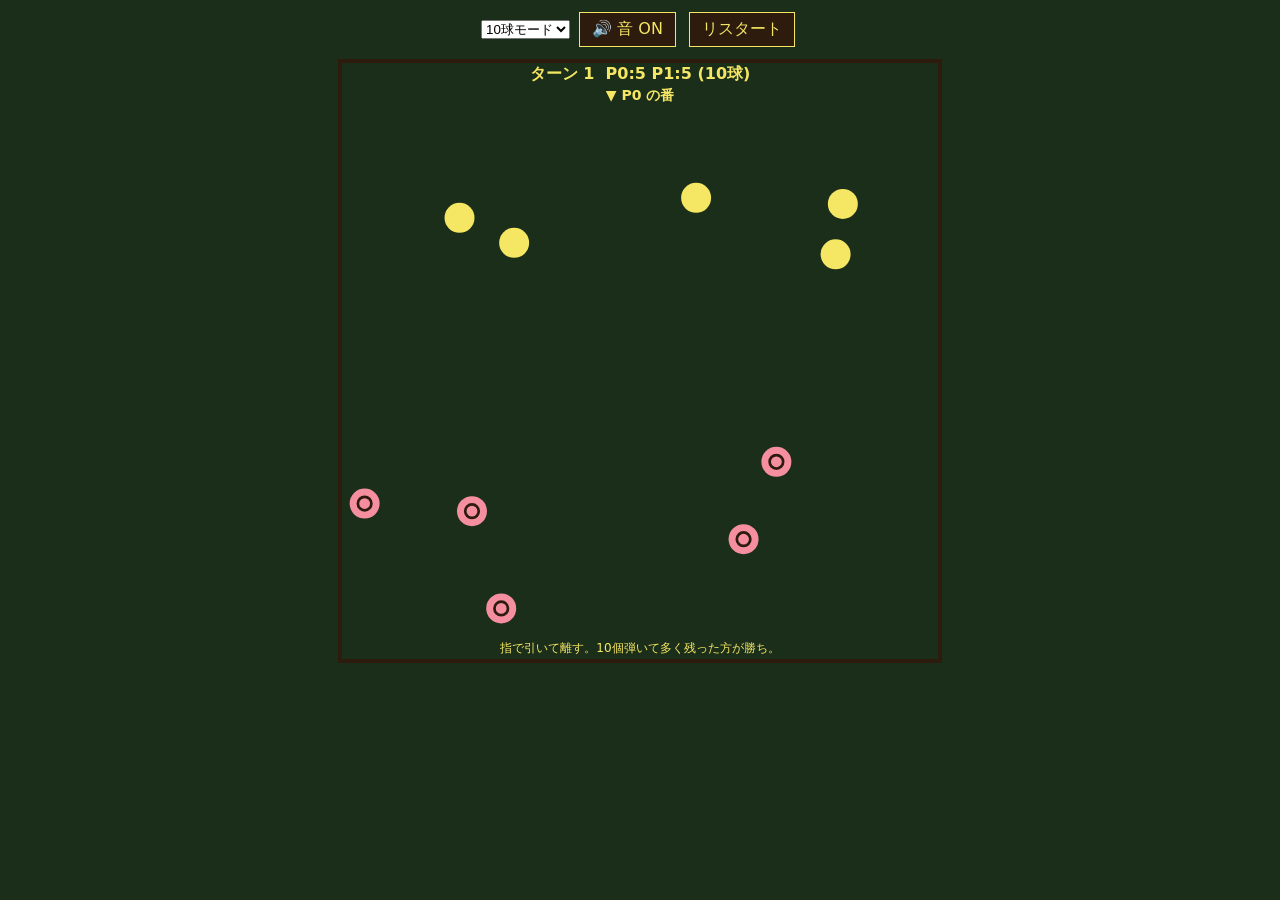
==== index.html @ 5182fd36 "feat: integrate MVP-α entry point" ====
<!DOCTYPE html>
<html lang="ja">
<head>
    <meta charset="UTF-8">
    <meta name="viewport" content="width=device-width, initial-scale=1, user-scalable=no">
    <title>Physical Ohajiki (MVP-α)</title>
    <link rel="stylesheet" href="styles/main.css">
</head>
<body>
    <div class="hud">
        <select id="mode-select">
            <option value="10ball">10球モード</option>
            <option value="6ball">6球モード</option>
        </select>
        <button id="mute-toggle">🔊 音 ON</button>
        <button id="restart">リスタート</button>
    </div>
    <canvas id="game-canvas" width="600" height="600"></canvas>
    <p id="status" class="hud"></p>
    <script type="module">
        import { bootstrap } from './src/main.js';
        bootstrap({
            canvas: document.getElementById('game-canvas'),
            muteButton: document.getElementById('mute-toggle'),
            modeSelect: document.getElementById('mode-select'),
            statusEl: document.getElementById('status'),
            restartButton: document.getElementById('restart'),
        });
    </script>
</body>
</html>
---- styles/main.css ----
/* Physical Ohajiki - 共通スタイル */
body {
    margin: 0;
    padding: 0;
    background: #1A2E1A;
    color: #F5E663;
    font-family: system-ui, -apple-system, sans-serif;
    display: flex;
    flex-direction: column;
    align-items: center;
    min-height: 100vh;
}

canvas {
    display: block;
    background: #1A2E1A;
    border: 2px solid #2D1B0E;
    touch-action: none; /* ピンチズーム抑止 (Pointer Events 用) */
    max-width: 100%;
    height: auto;
}

.hud {
    margin: 8px 0;
    text-align: center;
}

button {
    background: #2D1B0E;
    color: #F5E663;
    border: 1px solid #F5E663;
    padding: 6px 12px;
    margin: 4px;
    font: inherit;
    cursor: pointer;
}

button:hover {
    background: #3d2616;
}

#log {
    color: #F5E663;
    font-family: monospace;
    font-size: 12px;
    white-space: pre-wrap;
    max-width: 600px;
}
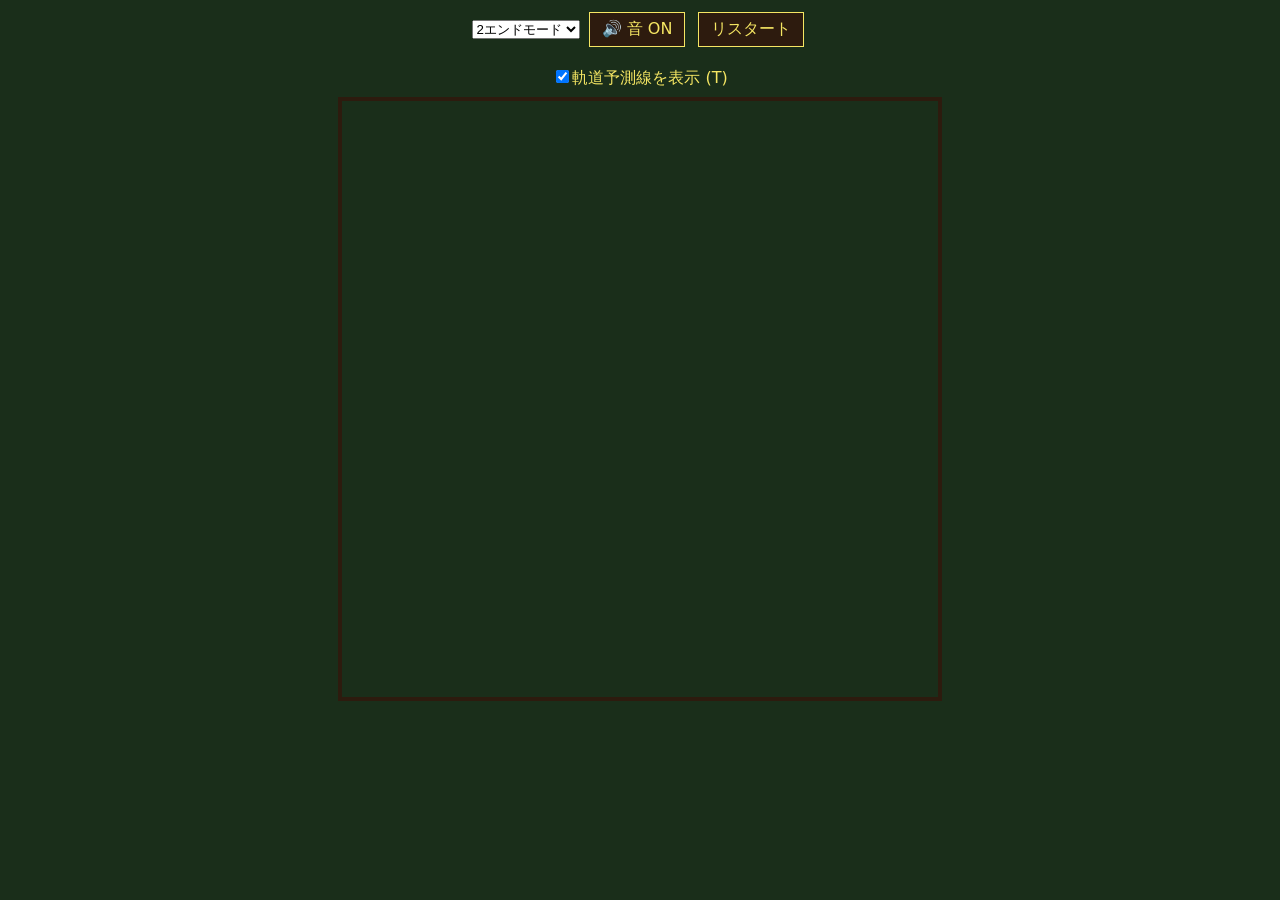
==== commit 2a559b92: "feat(main): integrate v2 curling state / FSM input / settings panel / preview overlay (M1v2.7-C)" ====
--- a/index.html
+++ b/index.html
@@ -9,12 +9,13 @@
 <body>
     <div class="hud">
         <select id="mode-select">
-            <option value="10ball">10球モード</option>
-            <option value="6ball">6球モード</option>
+            <option value="2end">2エンドモード</option>
+            <option value="1end">1エンドモード</option>
         </select>
         <button id="mute-toggle">🔊 音 ON</button>
         <button id="restart">リスタート</button>
     </div>
+    <div id="settings-root" class="hud"></div>
     <canvas id="game-canvas" width="600" height="600"></canvas>
     <p id="status" class="hud"></p>
     <script type="module">
@@ -25,6 +26,7 @@
             modeSelect: document.getElementById('mode-select'),
             statusEl: document.getElementById('status'),
             restartButton: document.getElementById('restart'),
+            settingsRoot: document.getElementById('settings-root'),
         });
     </script>
 </body>
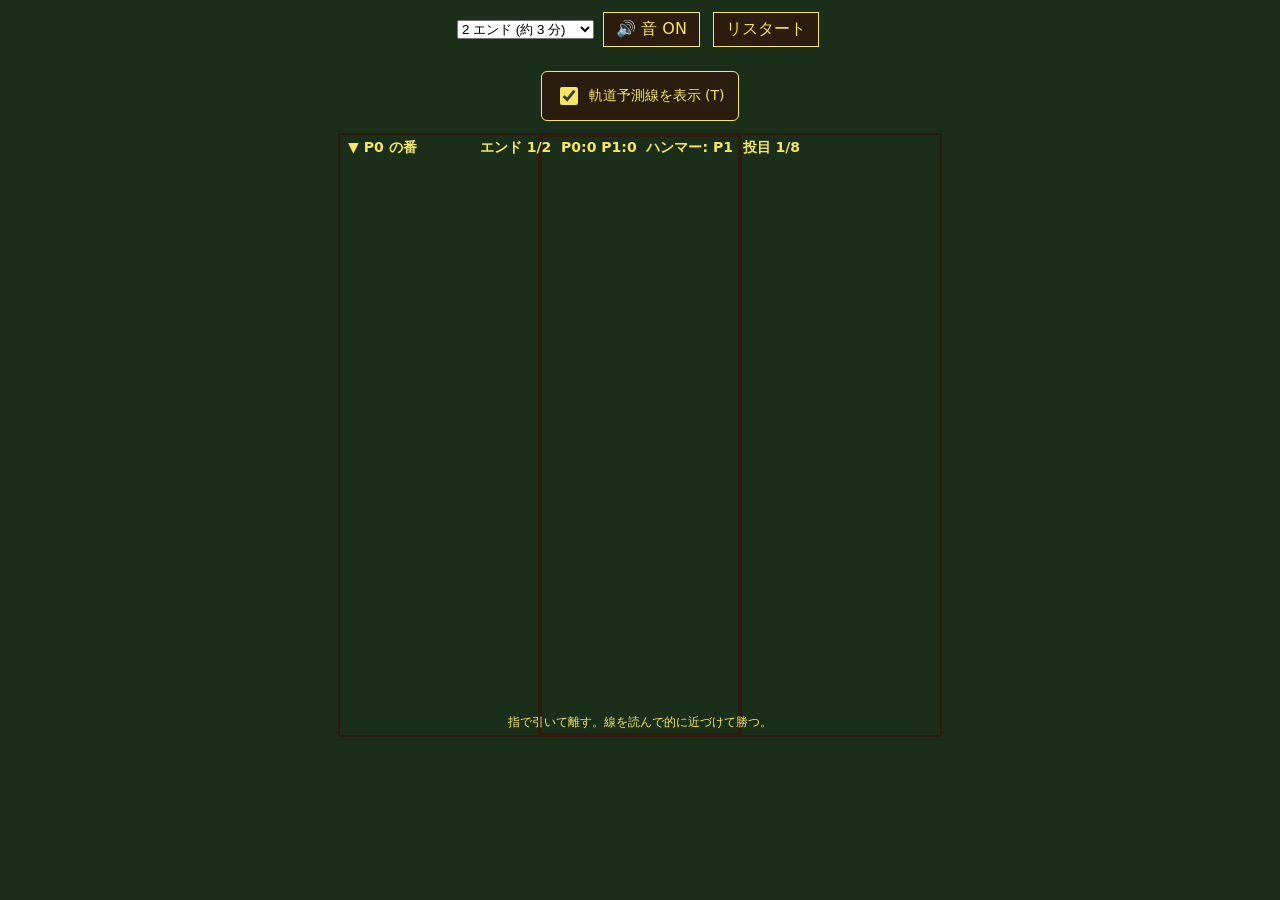
==== commit e1a7b484: "feat(mode): refine mode selector labels with playtime hints (M2v2.2)" ====
--- a/index.html
+++ b/index.html
@@ -9,8 +9,8 @@
 <body>
     <div class="hud">
         <select id="mode-select">
-            <option value="2end">2エンドモード</option>
-            <option value="1end">1エンドモード</option>
+            <option value="2end">2 エンド (約 3 分)</option>
+            <option value="1end">1 エンド (約 1.5 分)</option>
         </select>
         <button id="mute-toggle">🔊 音 ON</button>
         <button id="restart">リスタート</button>
--- a/styles/main.css
+++ b/styles/main.css
@@ -46,3 +46,41 @@
     white-space: pre-wrap;
     max-width: 600px;
 }
+
+/* K2 (Phase 2v2): 設定パネル
+ * 既存配色 (背景 #1A2E1A / 文字 #F5E663 / 枠 #2D1B0E) と整合。
+ * 設定項目が増えても破綻しないよう column flex で行を積む。
+ */
+.settings-panel {
+    display: inline-block;
+    background: rgba(45, 27, 14, 0.85); /* #2D1B0E 半透明 */
+    border: 1px solid #F5E663;
+    border-radius: 6px;
+    padding: 8px 14px;
+    margin: 4px;
+}
+
+.settings-row {
+    display: flex;
+    align-items: center;
+    gap: 8px;
+    min-height: 32px; /* タッチターゲット (Apple HIG 推奨 ≥ 44pt の 8 割を確保) */
+    cursor: pointer;
+    user-select: none;
+}
+
+.settings-row + .settings-row {
+    margin-top: 4px;
+}
+
+.settings-row input[type="checkbox"] {
+    width: 18px;
+    height: 18px;
+    cursor: pointer;
+    accent-color: #F5E663; /* チェック時の塗り色をテーマ色へ */
+}
+
+.settings-row span {
+    color: #F5E663;
+    font-size: 14px;
+}
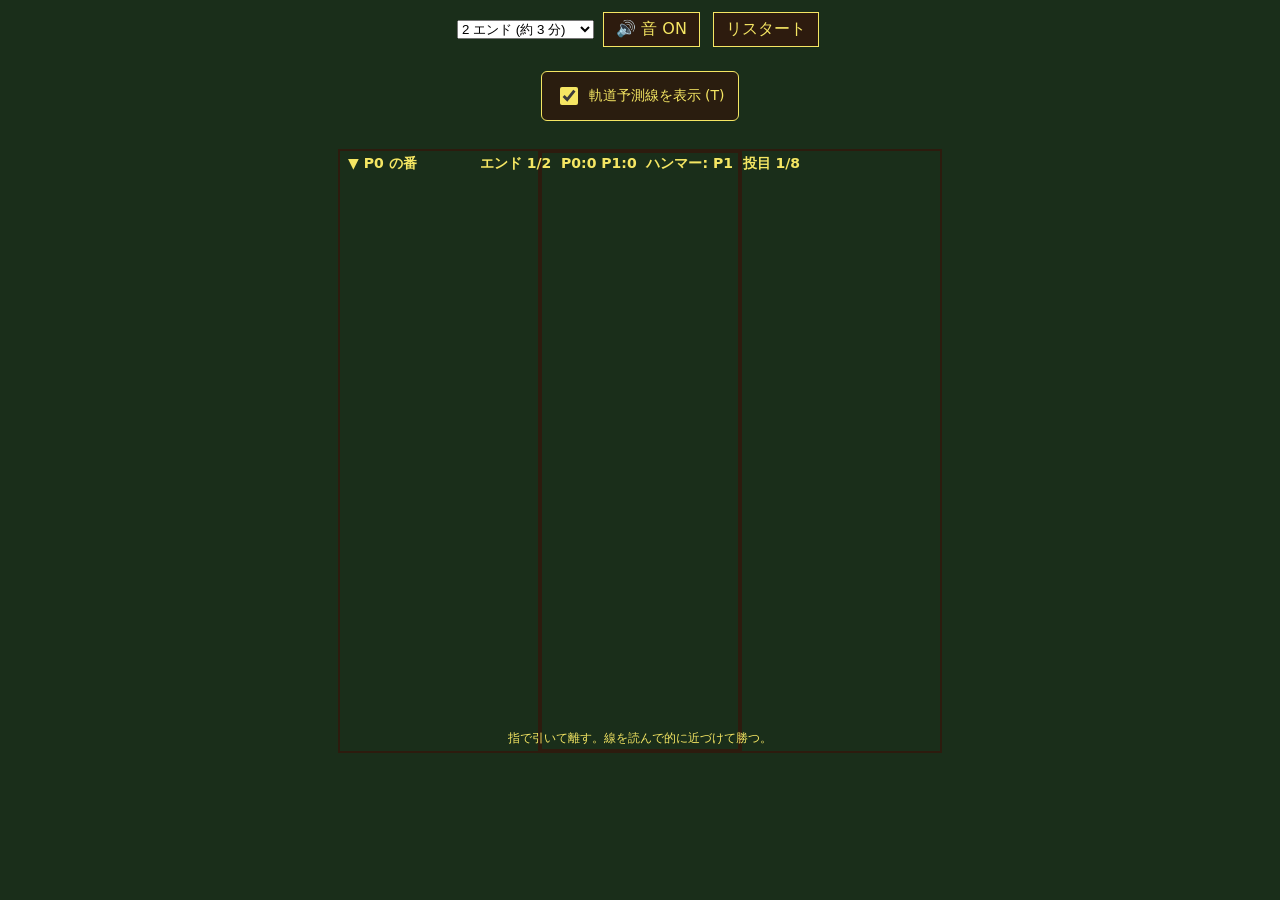
==== commit db8daaa9: "feat(replay): add share URL encode/decode and UI integration (M2v2.1) - src/game/replay.js: encodeSh" ====
--- a/index.html
+++ b/index.html
@@ -16,6 +16,7 @@
         <button id="restart">リスタート</button>
     </div>
     <div id="settings-root" class="hud"></div>
+    <div id="share-root" class="hud"></div>
     <canvas id="game-canvas" width="600" height="600"></canvas>
     <p id="status" class="hud"></p>
     <script type="module">
@@ -27,6 +28,7 @@
             statusEl: document.getElementById('status'),
             restartButton: document.getElementById('restart'),
             settingsRoot: document.getElementById('settings-root'),
+            shareRoot: document.getElementById('share-root'),
         });
     </script>
 </body>
--- a/styles/main.css
+++ b/styles/main.css
@@ -84,3 +84,51 @@
     color: #F5E663;
     font-size: 14px;
 }
+
+/* M2v2.1 (Phase 2v2): ���ʋ��L UI
+ * �����I���I�[�o�[���C�̒����ɕ\�����鋤�L�{�^�� + URL �\�� + ���L���ʃo�i�[�B
+ */
+.share-panel {
+    display: inline-block;
+    background: rgba(45, 27, 14, 0.85);
+    border: 1px solid #F5E663;
+    border-radius: 6px;
+    padding: 8px 14px;
+    margin: 4px;
+    color: #F5E663;
+    font-size: 13px;
+    max-width: 90vw;
+}
+
+.share-imported {
+    margin-bottom: 6px;
+}
+
+.share-row {
+    display: flex;
+    align-items: center;
+    gap: 8px;
+    flex-wrap: wrap;
+}
+
+.share-copy {
+    background: #F5E663;
+    color: #2D1B0E;
+    border: none;
+    border-radius: 4px;
+    padding: 6px 10px;
+    font-size: 13px;
+    font-weight: bold;
+    cursor: pointer;
+    min-height: 32px;
+}
+
+.share-copy:hover { filter: brightness(1.1); }
+
+.share-url {
+    color: #F5E663;
+    font-family: monospace;
+    font-size: 11px;
+    word-break: break-all;
+    opacity: 0.85;
+}
